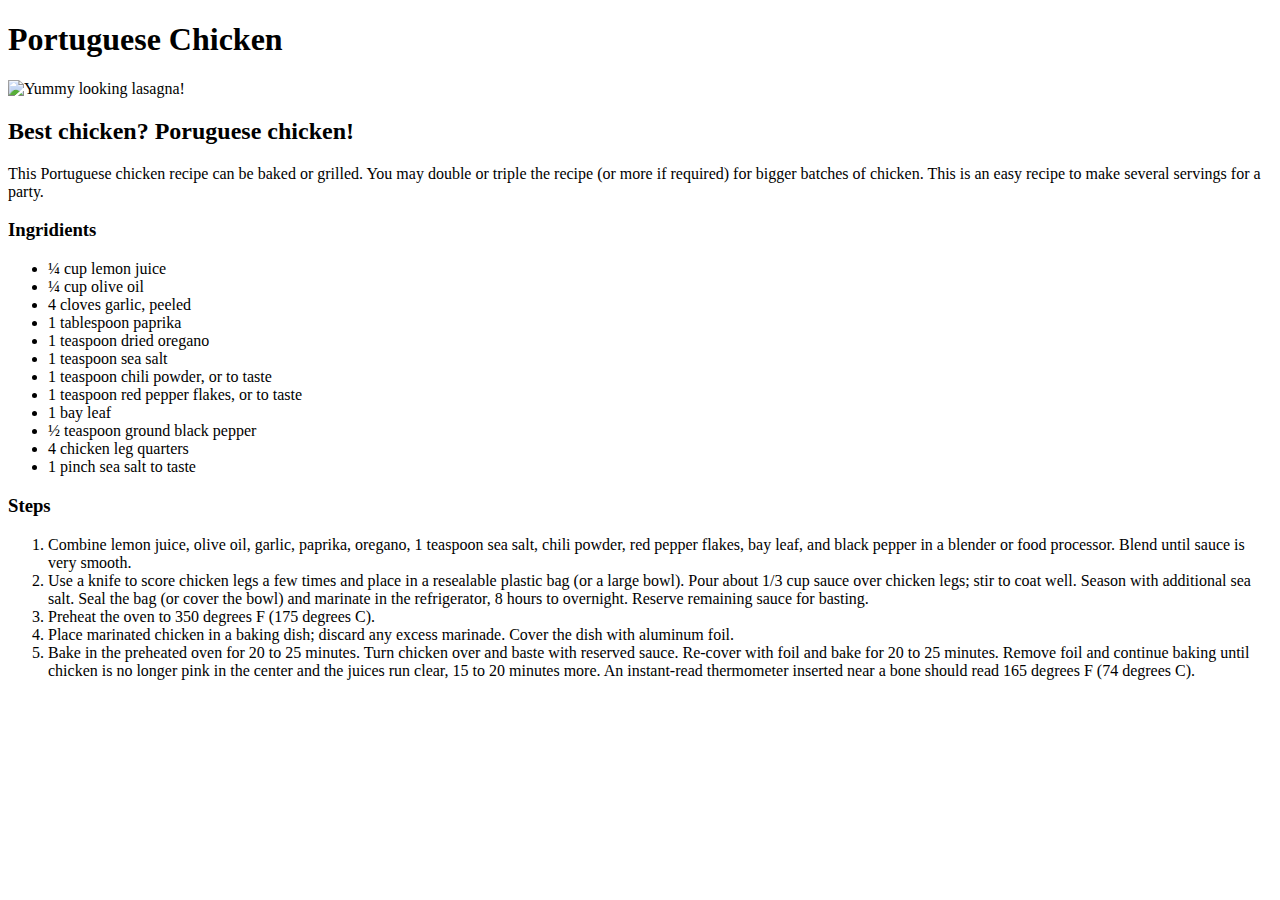
==== recipes/chicken.html @ 232f590b "Copied Lasagna page and added chicken recipe" ====
<!DOCTYPE html>

<html lang="en">
    <head>
        <meta charset="utf-8">
        <title>HTML Basics</title>
    </head>
    <body>
        <h1>Portuguese Chicken</h1>
        <img src="../img/chicken.jpg" alt="Yummy looking lasagna!">
        <h2>Best chicken? Poruguese chicken!</h2>
        <p>This Portuguese chicken recipe can be baked or grilled. You may double or triple the 
        recipe (or more if required) for bigger batches of chicken. This is an easy recipe to make 
        several servings for a party.</p>
        <h3>Ingridients</h3>
        <ul>
            <li>¼ cup lemon juice</li>
            <li>¼ cup olive oil</li>
            <li>4 cloves garlic, peeled</li>
            <li>1 tablespoon paprika</li>
            <li>1 teaspoon dried oregano</li>
            <li>1 teaspoon sea salt</li>
            <li>1 teaspoon chili powder, or to taste</li>
            <li>1 teaspoon red pepper flakes, or to taste</li>
            <li>1 bay leaf</li>
            <li>½ teaspoon ground black pepper</li>
            <li>4 chicken leg quarters</li>
            <li>1 pinch sea salt to taste</li>
        </ul>
        <h3>Steps</h3>
        <ol>
            <li>Combine lemon juice, olive oil, garlic, paprika, oregano, 1 teaspoon sea salt, chili powder, red pepper flakes, bay leaf, and black pepper in a blender or food processor. Blend until sauce is very smooth.</li>
            <li>Use a knife to score chicken legs a few times and place in a resealable plastic bag (or a large bowl). Pour about 1/3 cup sauce over chicken legs; stir to coat well. Season with additional sea salt. Seal the bag (or cover the bowl) and marinate in the refrigerator, 8 hours to overnight. Reserve remaining sauce for basting.</li>
            <li>Preheat the oven to 350 degrees F (175 degrees C).</li>
            <li>Place marinated chicken in a baking dish; discard any excess marinade. Cover the dish with aluminum foil.</li>
            <li>Bake in the preheated oven for 20 to 25 minutes. Turn chicken over and baste with reserved sauce. Re-cover with foil and bake for 20 to 25 minutes. Remove foil and continue baking until chicken is no longer pink in the center and the juices run clear, 15 to 20 minutes more. An instant-read thermometer inserted near a bone should read 165 degrees F (74 degrees C).</li>
        </ol>
    </body>
</html>
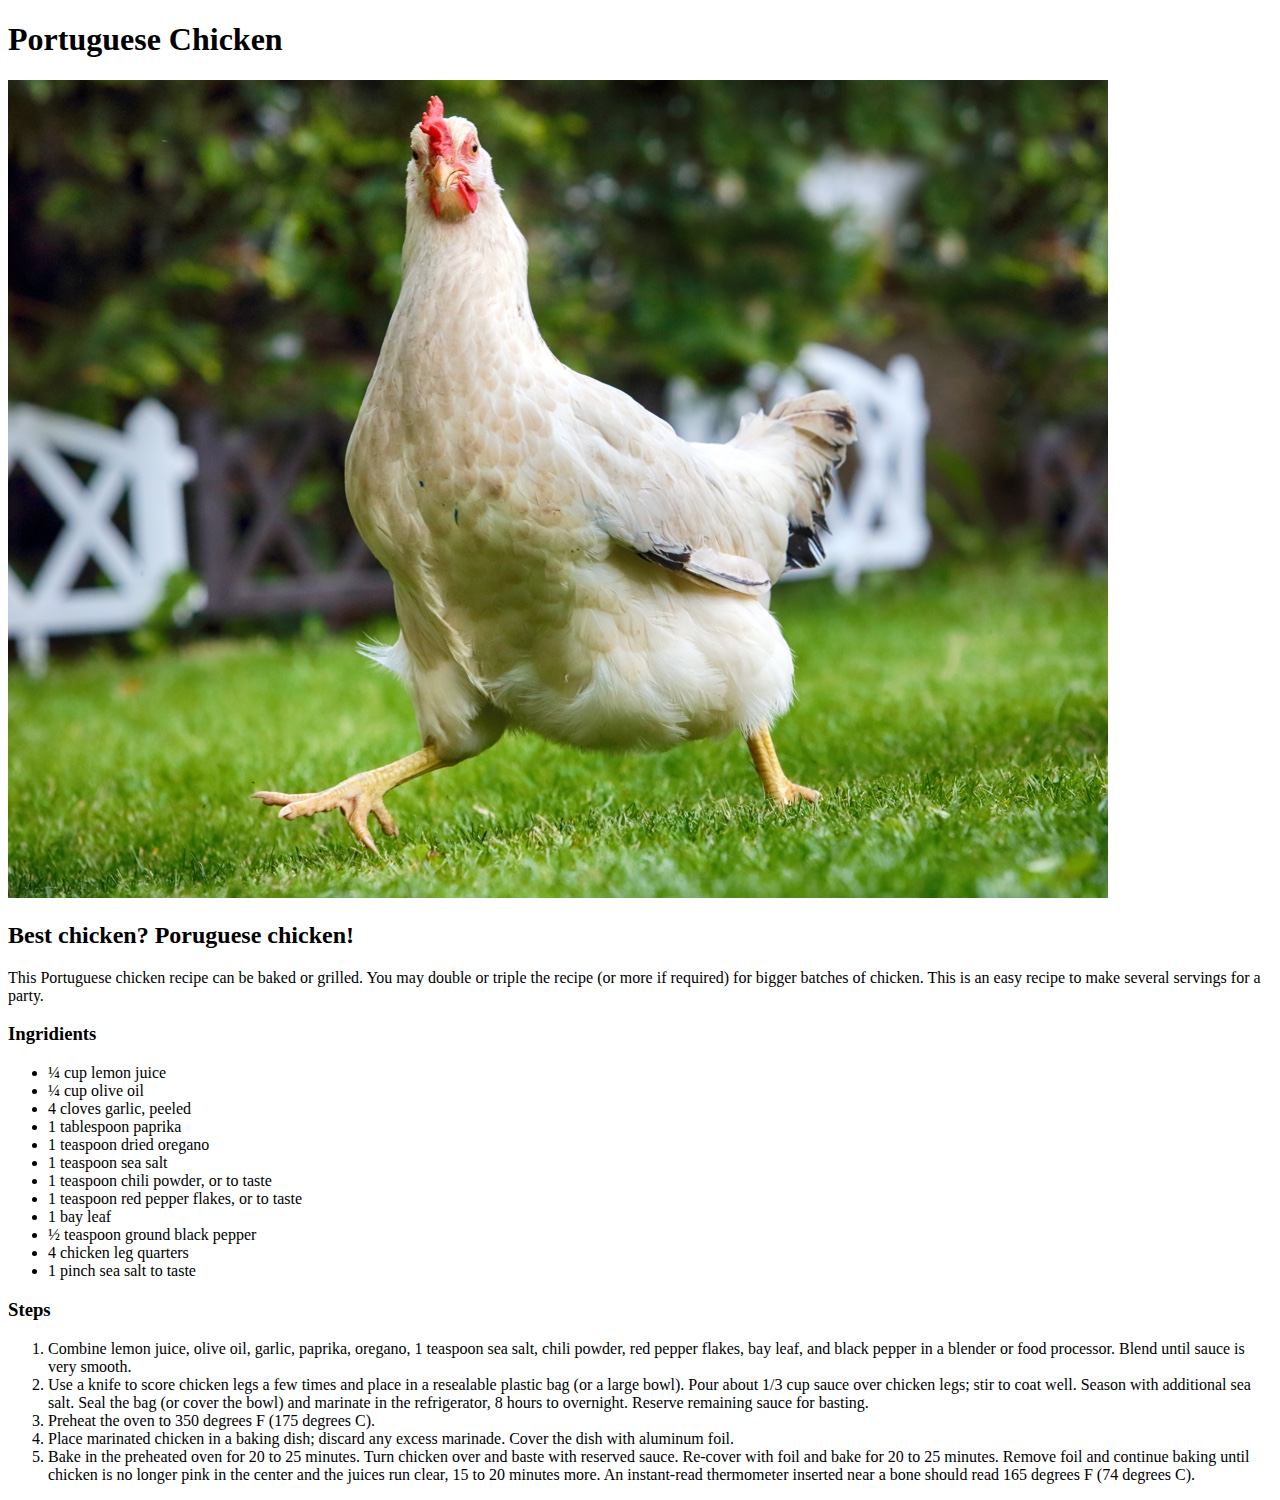
==== commit 451b1188: "Fixed title typo" ====
--- a/recipes/chicken.html
+++ b/recipes/chicken.html
@@ -7,7 +7,7 @@
     </head>
     <body>
         <h1>Portuguese Chicken</h1>
-        <img src="../img/chicken.jpg" alt="Yummy looking lasagna!">
+        <img src="../img/chicken.jpg" alt="Yummy looking chicken!">
         <h2>Best chicken? Poruguese chicken!</h2>
         <p>This Portuguese chicken recipe can be baked or grilled. You may double or triple the 
         recipe (or more if required) for bigger batches of chicken. This is an easy recipe to make 
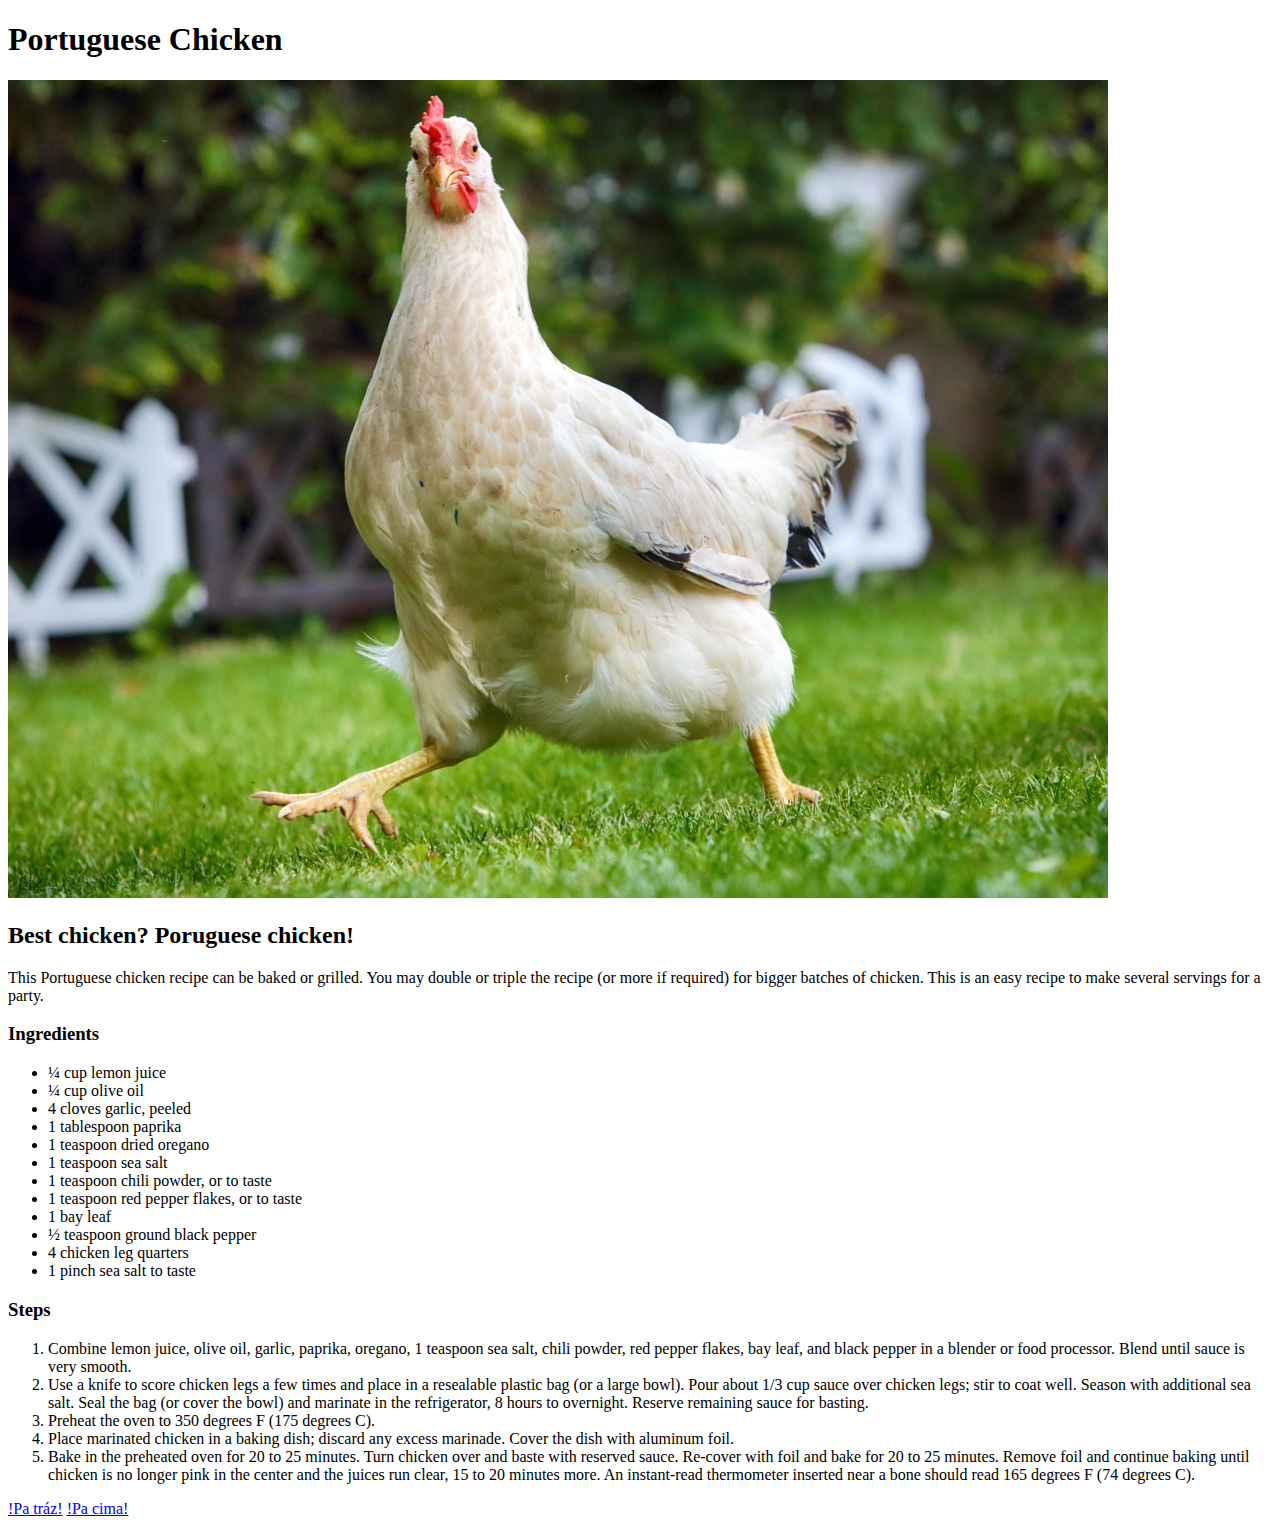
==== commit c437b4eb: "Fixed typo and linked CSS" ====
--- a/recipes/chicken.html
+++ b/recipes/chicken.html
@@ -4,15 +4,16 @@
     <head>
         <meta charset="utf-8">
         <title>HTML Basics</title>
+        <link rel="stylesheet" href="./../styles/chickenStyle.css">
     </head>
     <body>
-        <h1>Portuguese Chicken</h1>
+        <h1 id="upa">Portuguese Chicken</h1>
         <img src="../img/chicken.jpg" alt="Yummy looking chicken!">
         <h2>Best chicken? Poruguese chicken!</h2>
         <p>This Portuguese chicken recipe can be baked or grilled. You may double or triple the 
         recipe (or more if required) for bigger batches of chicken. This is an easy recipe to make 
         several servings for a party.</p>
-        <h3>Ingridients</h3>
+        <h3>Ingredients</h3>
         <ul>
             <li>¼ cup lemon juice</li>
             <li>¼ cup olive oil</li>
@@ -35,5 +36,9 @@
             <li>Place marinated chicken in a baking dish; discard any excess marinade. Cover the dish with aluminum foil.</li>
             <li>Bake in the preheated oven for 20 to 25 minutes. Turn chicken over and baste with reserved sauce. Re-cover with foil and bake for 20 to 25 minutes. Remove foil and continue baking until chicken is no longer pink in the center and the juices run clear, 15 to 20 minutes more. An instant-read thermometer inserted near a bone should read 165 degrees F (74 degrees C).</li>
         </ol>
+        <div class="opts">
+            <a href="./../index.html">!Pa tráz!</a>
+            <a href="#upa">!Pa cima!</a>
+        </div>
     </body>
 </html>